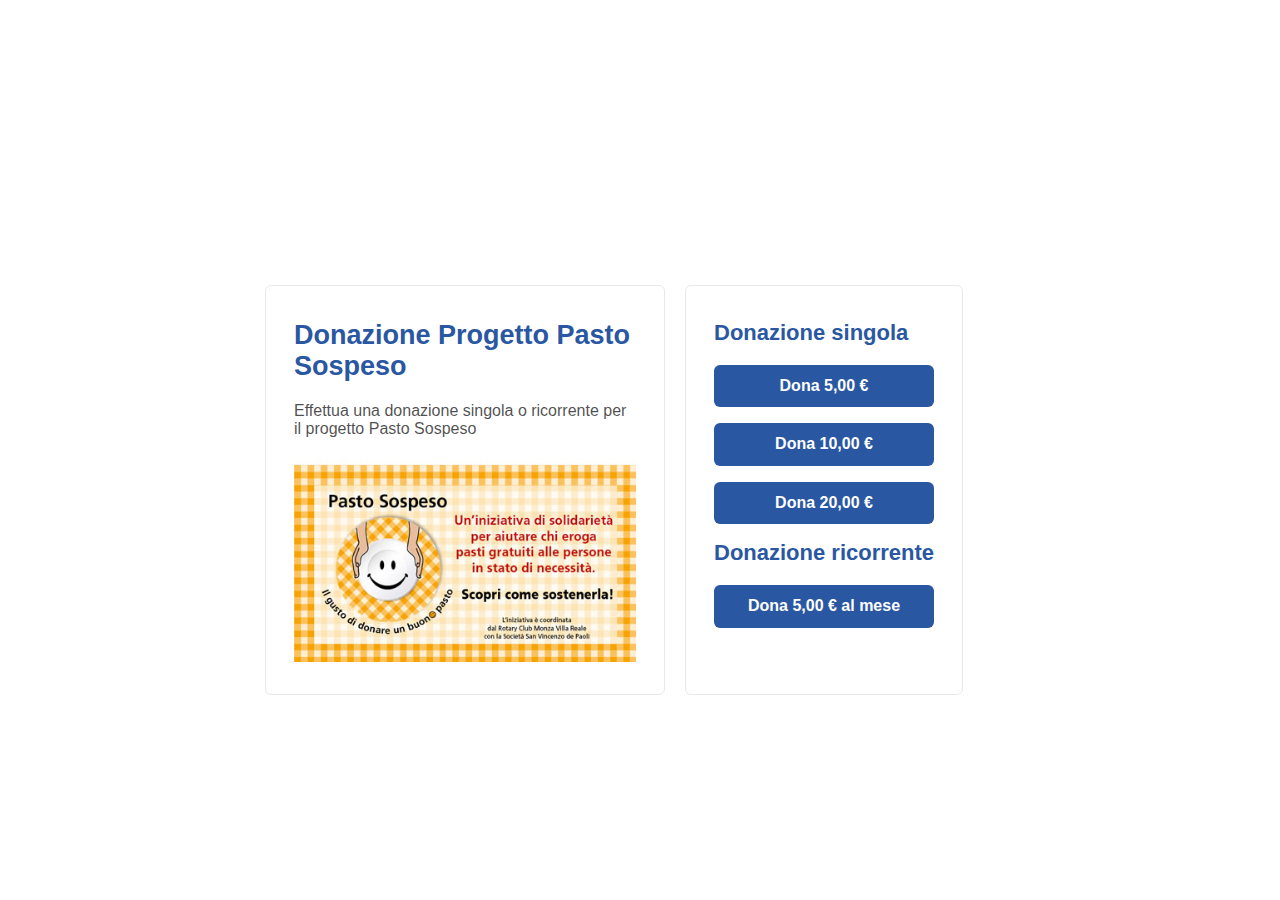
==== index.html @ 5814c50c "r8" ====
<!DOCTYPE html>
<html lang="en">
  <head>
    <meta charset="utf-8" />
    <title>Rotary Club Monza Villa Reale: Donazioni</title>
    <meta name="description" content="Pagina di donazione Rotary Club Monza Villa Reale" />
     <meta name="robots" content="noindex">

    <link rel="icon" href="favicon.ico" type="image/x-icon" />
    <link rel="stylesheet" href="css/normalize.css" />
    <link rel="stylesheet" href="css/global.css" />
    <!-- Load Stripe.js on your website. -->
    <script src="https://js.stripe.com/v3/"></script>
  </head>

  <body>
    <div class="sr-root">
      <div class="sr-main" style="display: flex;">
        <header class="sr-header">
          <div class="sr-header__logo"></div>
        </header>
        <div class="sr-container">

          <section class="container"> <h1>Donazione Progetto Pasto Sospeso</h1> <p>Effettua una donazione singola o ricorrente per il progetto Pasto Sospeso</p> <img src="psban.jpg"> </section>

          <section class="container">
            <h2>Donazione singola</h2>
            <button
              data-checkout-mode="payment"
              data-price-id="price_1Hu3ZQIT7gPyyIqs8YcpdMVZ"
            >
              Dona 5,00 €
            </button>
            <button
              data-checkout-mode="payment"
              data-price-id="price_1Hu3ZQIT7gPyyIqsh3HL1ruh"
            >
              Dona 10,00 €
            </button>
            <button
              data-checkout-mode="payment"
              data-price-id="price_1Hu3ZQIT7gPyyIqsol3q0xQT"
            >
              Dona 20,00 €
            </button>
            <h2 style="margin-top: 1rem;">Donazione ricorrente</h2>
            <button
              data-checkout-mode="subscription"
              data-price-id="price_1HxcAeIT7gPyyIqsZuQXYiHu"
            >
              Dona 5,00 € al mese
            </button>
          </section>

        </div>
        <div id="error-message"></div>
      </div>
    </div>
    <!--<div class="banner">
      <span>
        This is a
        <a href="https://github.com/stripe-samples"> Stripe Sample </a> on how
        to use Stripe Checkout on GitHub Pages.
        <a
          href="https://github.com/stripe-samples/github-pages-stripe-checkout"
        >
          View code on GitHub.
        </a>
      </span>
    </div>-->

    <script>
      // Replace with your own publishable key: https://dashboard.stripe.com/test/apikeys
      var PUBLISHABLE_KEY = 'pk_live_51Hu36MIT7gPyyIqsha17vFlfW82lDTzbxuQTQx61jVatVdYO3In7Ue0PzQRlsSOGjuE1mmaCwJtxnMBltozPjLQB00VCsqaCKW';
      // Replace with the domain you want your users to be redirected back to after payment
      var DOMAIN = location.href.replace(/[^/]*$/, '');

      var stripe = Stripe(PUBLISHABLE_KEY);

      // Handle any errors from Checkout
      var handleResult = function (result) {
        if (result.error) {
          var displayError = document.getElementById('error-message');
          displayError.textContent = result.error.message;
        }
      };

      document.querySelectorAll('button').forEach(function (button) {
        button.addEventListener('click', function (e) {
          var mode = e.target.dataset.checkoutMode;
          var priceId = e.target.dataset.priceId;
          var items = [{ price: priceId, quantity: 1 }];

          // Make the call to Stripe.js to redirect to the checkout page
          // with the sku or plan ID.
          stripe
            .redirectToCheckout({
              mode: mode,
              lineItems: items,
              successUrl:
                DOMAIN + 'success.html?session_id={CHECKOUT_SESSION_ID}',
              cancelUrl:
                DOMAIN + 'canceled.html?session_id={CHECKOUT_SESSION_ID}',
            })
            .then(handleResult);
        });
      });
    </script>
  </body>
</html>
---- css/global.css ----
/* Variables */
:root {
  --gray-offset: rgba(0, 0, 0, 0.03);
  --gray-border: rgba(0, 0, 0, 0.15);
  --gray-light: rgba(0, 0, 0, 0.4);
  --gray-mid: rgba(0, 0, 0, 0.7);
  --gray-dark: rgba(0, 0, 0, 0.9);
  --body-color: var(--gray-mid);
  --headline-color: var(--gray-dark);
  --accent-color: #2A57A2;
  --body-font-family: -apple-system, BlinkMacSystemFont, sans-serif;
  --radius: 6px;
  --logo-image: url("http://www.rotarymonzavillareale.it/templates/rotary-2014/images/logo.png");
  --form-width: 750px;
}

/* Base */
* {
  box-sizing: border-box;
}
body {
  font-family: var(--body-font-family);
  font-size: 16px;
  color: var(--body-color);
  -webkit-font-smoothing: antialiased;
}
h1,
h2,
h3,
h4,
h5,
h6 {
  color: var(--body-color);
  margin-top: 2px;
  margin-bottom: 4px;
}
h1 {
  font-size: 27px;
  color: var(--headline-color);
}
h2 {
  font-size: 22px;
  color: var(--headline-color);
}
h4 {
  font-weight: 500;
  font-size: 14px;
  color: var(--gray-light);
}

/* Layout */
.sr-root {
  display: flex;
  flex-direction: row;
  width: 100%;
  max-width: 980px;
  padding: 48px;
  align-content: center;
  justify-content: center;
  height: auto;
  min-height: 100vh;
  margin: 0 auto;
}
.sr-header {
  margin-bottom: 32px;
}
.sr-header a {
  display: block;
}
.sr-payment-summary {
  margin-bottom: 20px;
}
.sr-main,
.sr-content {
  display: flex;
  flex-direction: column;
  justify-content: center;
  height: 100%;
  align-self: center;
}
.sr-main {
  width: var(--form-width);
}
.sr-content {
  padding-left: 48px;
}
.sr-header__logo {
  background-image: var(--logo-image);
  height: 48px;
  background-size: contain;
  background-repeat: no-repeat;
  width: 100%;
}
.sr-legal-text {
  color: var(--gray-light);
  text-align: center;
  font-size: 13px;
  line-height: 17px;
  margin-top: 12px;
}
.sr-field-error {
  color: var(--accent-color);
  text-align: left;
  font-size: 13px;
  line-height: 17px;
  margin-top: 12px;
}

/* Form */
.sr-form-row {
  margin: 16px 0;
}
label {
  font-size: 13px;
  font-weight: 500;
  margin-bottom: 8px;
  display: inline-block;
}

/* Inputs */
.sr-input,
.sr-select,
input[type="text"],
input[type="number"] {
  border: 1px solid var(--gray-border);
  border-radius: var(--radius);
  padding: 5px 12px;
  height: 44px;
  width: 100%;
  transition: box-shadow 0.2s ease;
  background: white;
  -moz-appearance: none;
  -webkit-appearance: none;
  appearance: none;
  color: #32325d;
}
.sr-input:focus,
input[type="text"]:focus,
button:focus,
.focused {
  box-shadow: 0 0 0 1px rgba(50, 151, 211, 0.3), 0 1px 1px 0 rgba(0, 0, 0, 0.07),
    0 0 0 4px rgba(50, 151, 211, 0.3);
  outline: none;
  z-index: 9;
}
.sr-input::placeholder,
input[type="text"]::placeholder,
input[type="number"]::placeholder {
  color: var(--gray-light);
}

/* Checkbox */
.sr-checkbox-label {
  position: relative;
  cursor: pointer;
}

.sr-checkbox-label input {
  opacity: 0;
  margin-right: 6px;
}

.sr-checkbox-label .sr-checkbox-check {
  position: absolute;
  left: 0;
  height: 16px;
  width: 16px;
  background-color: white;
  border: 1px solid var(--gray-border);
  border-radius: 4px;
  transition: all 0.2s ease;
}

.sr-checkbox-label input:focus ~ .sr-checkbox-check {
  box-shadow: 0 0 0 1px rgba(50, 151, 211, 0.3), 0 1px 1px 0 rgba(0, 0, 0, 0.07),
    0 0 0 4px rgba(50, 151, 211, 0.3);
  outline: none;
}

.sr-checkbox-label input:checked ~ .sr-checkbox-check {
  background-color: var(--accent-color);
  background-image: url("https://storage.googleapis.com/stripe-sample-images/icon-checkmark.svg");
  background-repeat: no-repeat;
  background-size: 16px;
  background-position: -1px -1px;
}

/* Select */
.sr-select {
  display: block;
  height: 44px;
  margin: 0;
  background-image: url("https://storage.googleapis.com/stripe-sample-images/icon-chevron-down.svg");
  background-repeat: no-repeat, repeat;
  background-position: right 12px top 50%, 0 0;
  background-size: 0.65em auto, 100%;
}
.sr-select:after {
}
.sr-select::-ms-expand {
  display: none;
}
.sr-select:hover {
  cursor: pointer;
}
.sr-select:focus {
  box-shadow: 0 0 0 1px rgba(50, 151, 211, 0.3), 0 1px 1px 0 rgba(0, 0, 0, 0.07),
    0 0 0 4px rgba(50, 151, 211, 0.3);
  outline: none;
}
.sr-select option {
  font-weight: 400;
}
.sr-select:invalid {
  color: var(--gray-light);
  background-opacity: 0.4;
}

/* Combo inputs */
.sr-combo-inputs {
  display: flex;
  flex-direction: column;
}
.sr-combo-inputs input,
.sr-combo-inputs .sr-select {
  border-radius: 0;
  border-bottom: 0;
}
.sr-combo-inputs > input:first-child,
.sr-combo-inputs > .sr-select:first-child {
  border-radius: var(--radius) var(--radius) 0 0;
}
.sr-combo-inputs > input:last-child,
.sr-combo-inputs > .sr-select:last-child {
  border-radius: 0 0 var(--radius) var(--radius);
  border-bottom: 1px solid var(--gray-border);
}
.sr-combo-inputs > .sr-combo-inputs-row:last-child input:first-child {
  border-radius: 0 0 0 var(--radius);
  border-bottom: 1px solid var(--gray-border);
}
.sr-combo-inputs > .sr-combo-inputs-row:last-child input:last-child {
  border-radius: 0 0 var(--radius) 0;
  border-bottom: 1px solid var(--gray-border);
}
.sr-combo-inputs > .sr-combo-inputs-row:first-child input:first-child {
  border-radius: var(--radius) 0 0 0;
}
.sr-combo-inputs > .sr-combo-inputs-row:first-child input:last-child {
  border-radius: 0 var(--radius) 0 0;
}
.sr-combo-inputs > .sr-combo-inputs-row:first-child input:only-child {
  border-radius: var(--radius) var(--radius) 0 0;
}
.sr-combo-inputs-row {
  width: 100%;
  display: flex;
}

.sr-combo-inputs-row > input {
  width: 100%;
  border-radius: 0;
}

.sr-combo-inputs-row > input:first-child:not(:only-child) {
  border-right: 0;
}

.sr-combo-inputs-row:not(:first-of-type) .sr-input {
  border-radius: 0 0 var(--radius) var(--radius);
}

/* Buttons and links */
button {
  background: var(--accent-color);
  border-radius: var(--radius);
  color: white;
  border: 0;
  padding: 12px 16px;
  margin-top: 16px;
  font-weight: 600;
  cursor: pointer;
  transition: all 0.2s ease;
  display: block;
}
button:hover {
  filter: contrast(115%);
}
button:active {
  transform: translateY(0px) scale(0.98);
  filter: brightness(0.9);
}
button:disabled {
  opacity: 0.5;
  cursor: none;
}

.sr-payment-form button,
.fullwidth {
  width: 100%;
}

a {
  color: var(--accent-color);
  text-decoration: none;
  transition: all 0.2s ease;
}

a:hover {
  filter: brightness(0.8);
}

a:active {
  filter: brightness(0.5);
}

/* Code block */
.sr-callout {
  background: var(--gray-offset);
  padding: 12px;
  border-radius: var(--radius);
  max-height: 200px;
  overflow: auto;
}
code,
pre {
  font-family: "SF Mono", "IBM Plex Mono", "Menlo", monospace;
  font-size: 12px;
}

/* Stripe Element placeholder */
.sr-card-element {
  padding-top: 12px;
}

/* Responsiveness */
@media (max-width: 720px) {
  .sr-root {
    flex-direction: column;
    justify-content: flex-start;
    padding: 48px 20px;
    min-width: 320px;
  }

  .sr-header__logo {
    background-position: center;
  }

  .sr-payment-summary {
    text-align: center;
  }

  .sr-content {
    display: none;
  }

  .sr-main {
    width: 100%;
  }
}

/* Pasha styles – Brand-overrides, can split these out */
:root {
  --accent-color: #2A57A2;
  --headline-color: var(--accent-color);
  --logo-image: url("http://www.rotarymonzavillareale.it/templates/rotary-2014/images/logo.png");
}

.pasha-image-stack {
  display: grid;
  grid-gap: 12px;
  grid-template-columns: auto auto;
}

.pasha-image-stack img,
.pasha-image img {
  border-radius: var(--radius);
  background-color: var(--gray-border);
  box-shadow: 0 7px 14px 0 rgba(50, 50, 93, 0.1),
    0 3px 6px 0 rgba(0, 0, 0, 0.07);
  transition: all 0.8s ease;
  opacity: 0;
}

.pasha-image {
  text-align: center;
  margin-top: 20px;
}

.pasha-image img {
  opacity: 1;
}

.pasha-image-stack img:nth-child(1) {
  transform: translate(30px, 15px);
  opacity: 1;
}
.pasha-image-stack img:nth-child(2) {
  transform: translate(-28px, 0px);
  opacity: 1;
}
.pasha-image-stack img:nth-child(3) {
  transform: translate(64px, -50px);
  opacity: 1;
}

/* todo: spinner/processing state, errors, animations */

.spinner,
.spinner:before,
.spinner:after {
  border-radius: 50%;
}
.spinner {
  color: #ffffff;
  font-size: 22px;
  text-indent: -99999px;
  margin: 0px auto;
  position: relative;
  width: 20px;
  height: 20px;
  box-shadow: inset 0 0 0 2px;
  -webkit-transform: translateZ(0);
  -ms-transform: translateZ(0);
  transform: translateZ(0);
}
.spinner:before,
.spinner:after {
  position: absolute;
  content: "";
}
.spinner:before {
  width: 10.4px;
  height: 20.4px;
  background: var(--accent-color);
  border-radius: 20.4px 0 0 20.4px;
  top: -0.2px;
  left: -0.2px;
  -webkit-transform-origin: 10.4px 10.2px;
  transform-origin: 10.4px 10.2px;
  -webkit-animation: loading 2s infinite ease 1.5s;
  animation: loading 2s infinite ease 1.5s;
}
.spinner:after {
  width: 10.4px;
  height: 10.2px;
  background: var(--accent-color);
  border-radius: 0 10.2px 10.2px 0;
  top: -0.1px;
  left: 10.2px;
  -webkit-transform-origin: 0px 10.2px;
  transform-origin: 0px 10.2px;
  -webkit-animation: loading 2s infinite ease;
  animation: loading 2s infinite ease;
}
@-webkit-keyframes loading {
  0% {
    -webkit-transform: rotate(0deg);
    transform: rotate(0deg);
  }
  100% {
    -webkit-transform: rotate(360deg);
    transform: rotate(360deg);
  }
}
@keyframes loading {
  0% {
    -webkit-transform: rotate(0deg);
    transform: rotate(0deg);
  }
  100% {
    -webkit-transform: rotate(360deg);
    transform: rotate(360deg);
  }
}

/* Custom */
.sr-container {
  display: flex;
}
.container {
  border: 1px solid #e8e8e8;
  border-radius: 6px;
  padding: 32px 28px;
  display: flex;
  flex-direction: column;
  max-width: 400px;
  min-width: 250px;
}

.container .pasha-image-stack {
  margin-top: 20px;
}

.container:first-of-type {
  margin-right: 20px;
}

.quantity-setter {
  display: flex;
  justify-content: center;
  margin-top: 20px;
}

.quantity-setter input {
  border-radius: 0;
  width: 50px;
  padding: 0;
  text-align: center;
}

.quantity-setter .increment-btn {
  margin-top: 0;
  border-radius: 0;
  border: 1px solid var(--accent-color);
}

input[type="number"]::-webkit-inner-spin-button,
input[type="number"]::-webkit-outer-spin-button {
  -webkit-appearance: none;
  margin: 0;
}

/* Animated form */

.sr-root {
  animation: 0.4s form-in;
  animation-fill-mode: both;
  animation-timing-function: ease;
}

.sr-payment-form .sr-form-row {
  animation: 0.4s field-in;
  animation-fill-mode: both;
  animation-timing-function: ease;
  transform-origin: 50% 0%;
}

/* need saas for loop :D  */
.sr-payment-form .sr-form-row:nth-child(1) {
  animation-delay: 0;
}
.sr-payment-form .sr-form-row:nth-child(2) {
  animation-delay: 60ms;
}
.sr-payment-form .sr-form-row:nth-child(3) {
  animation-delay: 120ms;
}
.sr-payment-form .sr-form-row:nth-child(4) {
  animation-delay: 180ms;
}
.sr-payment-form .sr-form-row:nth-child(5) {
  animation-delay: 240ms;
}
.sr-payment-form .sr-form-row:nth-child(6) {
  animation-delay: 300ms;
}
.hidden {
  display: none !important;
}

.banner {
  max-width: 825px;
  margin: 0 auto;
  padding: 0 22px;
  font-size: 14px;
  background: white;
  color: #6a7c94;
  border-radius: 22px;
  box-shadow: 0px 2px 2px rgba(0, 0, 0, 0.15);
  display: flex;
  align-items: center;
  box-sizing: border-box;
  padding: 15px;
  line-height: 1.15;
  position: absolute;
  bottom: 2vh;
  left: 0;
  right: 0;
  text-align: center;
  justify-content: center;
}

@keyframes field-in {
  0% {
    opacity: 0;
    transform: translateY(8px) scale(0.95);
  }
  100% {
    opacity: 1;
    transform: translateY(0px) scale(1);
  }
}

@keyframes form-in {
  0% {
    opacity: 0;
    transform: scale(0.98);
  }
  100% {
    opacity: 1;
    transform: scale(1);
  }
}
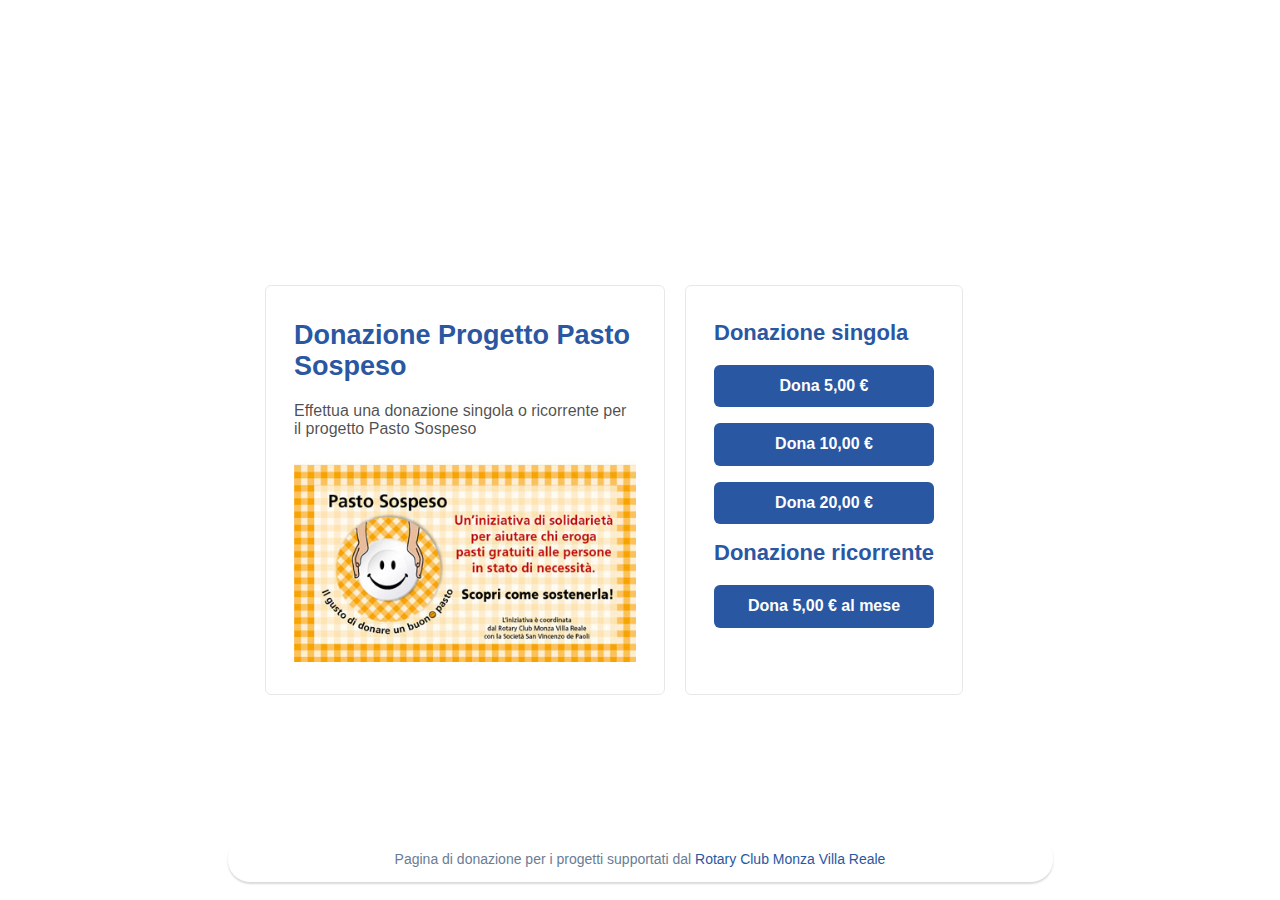
==== commit 79e4edb3: "r1" ====
--- a/index.html
+++ b/index.html
@@ -56,18 +56,12 @@
         <div id="error-message"></div>
       </div>
     </div>
-    <!--<div class="banner">
+    <div class="banner">
       <span>
-        This is a
-        <a href="https://github.com/stripe-samples"> Stripe Sample </a> on how
-        to use Stripe Checkout on GitHub Pages.
-        <a
-          href="https://github.com/stripe-samples/github-pages-stripe-checkout"
-        >
-          View code on GitHub.
-        </a>
+        Pagina di donazione per i progetti supportati dal 
+        <a href="http://www.rotarymonzavillareale.it/"> Rotary Club Monza Villa Reale </a>
       </span>
-    </div>-->
+    </div>
 
     <script>
       // Replace with your own publishable key: https://dashboard.stripe.com/test/apikeys
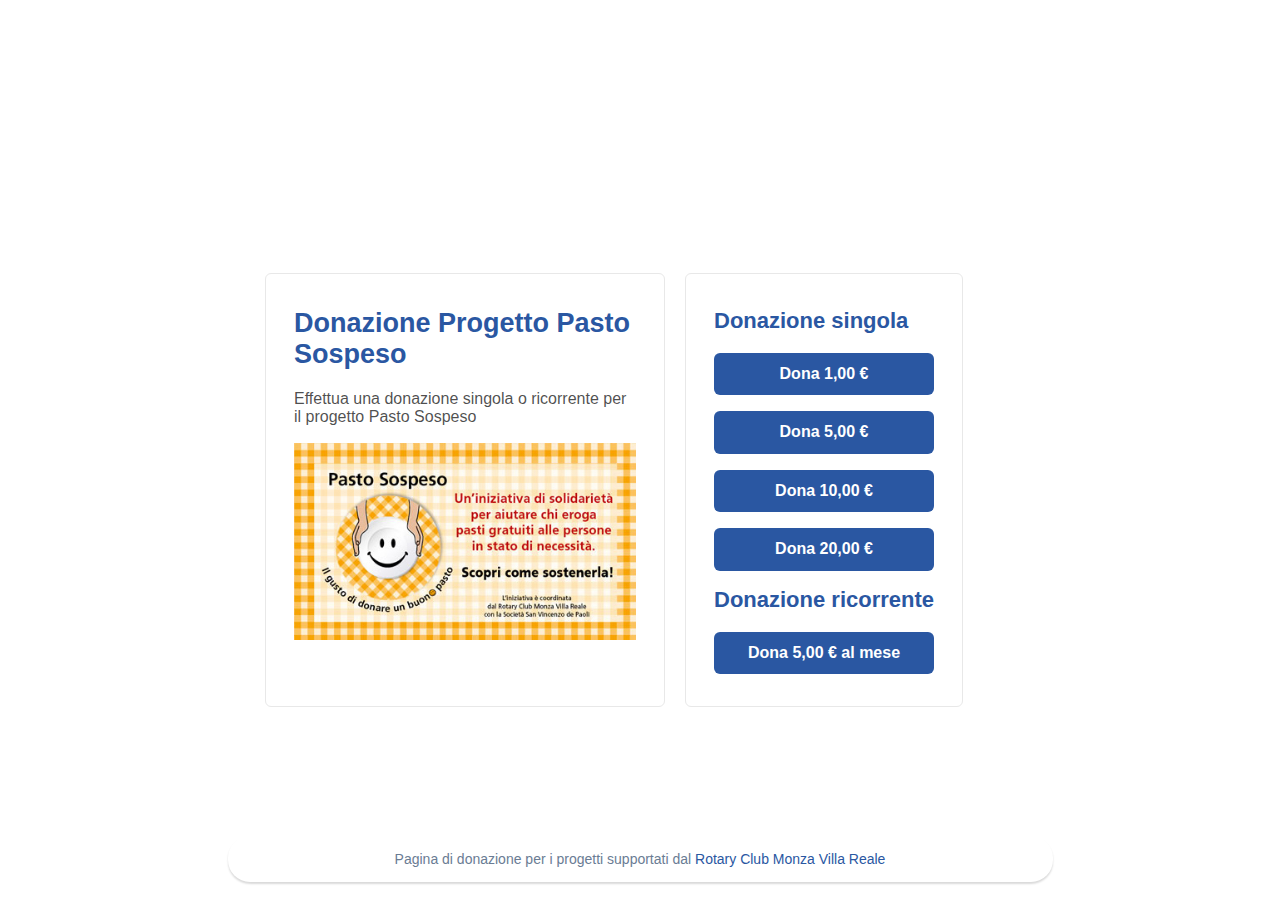
==== commit 1d98aa41: "up1euro" ====
--- a/index.html
+++ b/index.html
@@ -25,6 +25,12 @@
 
           <section class="container">
             <h2>Donazione singola</h2>
+            <button
+              data-checkout-mode="payment"
+              data-price-id="price_1HxcLnIT7gPyyIqstC0qiGkR"
+            >
+              Dona 1,00 €
+            </button>
             <button
               data-checkout-mode="payment"
               data-price-id="price_1Hu3ZQIT7gPyyIqs8YcpdMVZ"
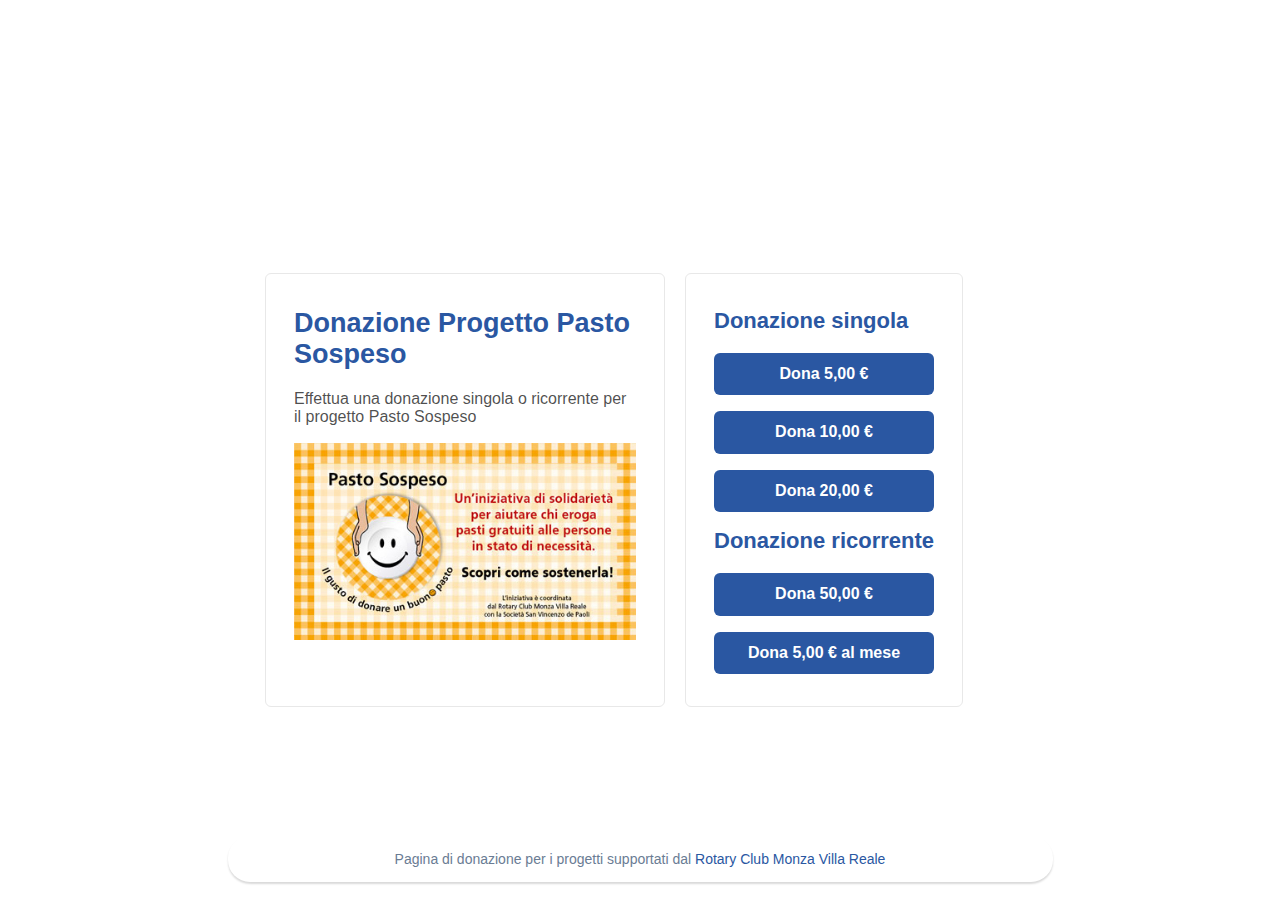
==== commit b1c716aa: "Update index.html" ====
--- a/index.html
+++ b/index.html
@@ -29,12 +29,6 @@
               data-checkout-mode="payment"
               data-price-id="price_1HxcLnIT7gPyyIqstC0qiGkR"
             >
-              Dona 1,00 €
-            </button>
-            <button
-              data-checkout-mode="payment"
-              data-price-id="price_1Hu3ZQIT7gPyyIqs8YcpdMVZ"
-            >
               Dona 5,00 €
             </button>
             <button
@@ -53,6 +47,12 @@
             <button
               data-checkout-mode="subscription"
               data-price-id="price_1HxcAeIT7gPyyIqsZuQXYiHu"
+            >
+              Dona 50,00 €
+            </button>
+            <button
+              data-checkout-mode="payment"
+              data-price-id="price_1Hu3ZQIT7gPyyIqs8YcpdMVZ"
             >
               Dona 5,00 € al mese
             </button>
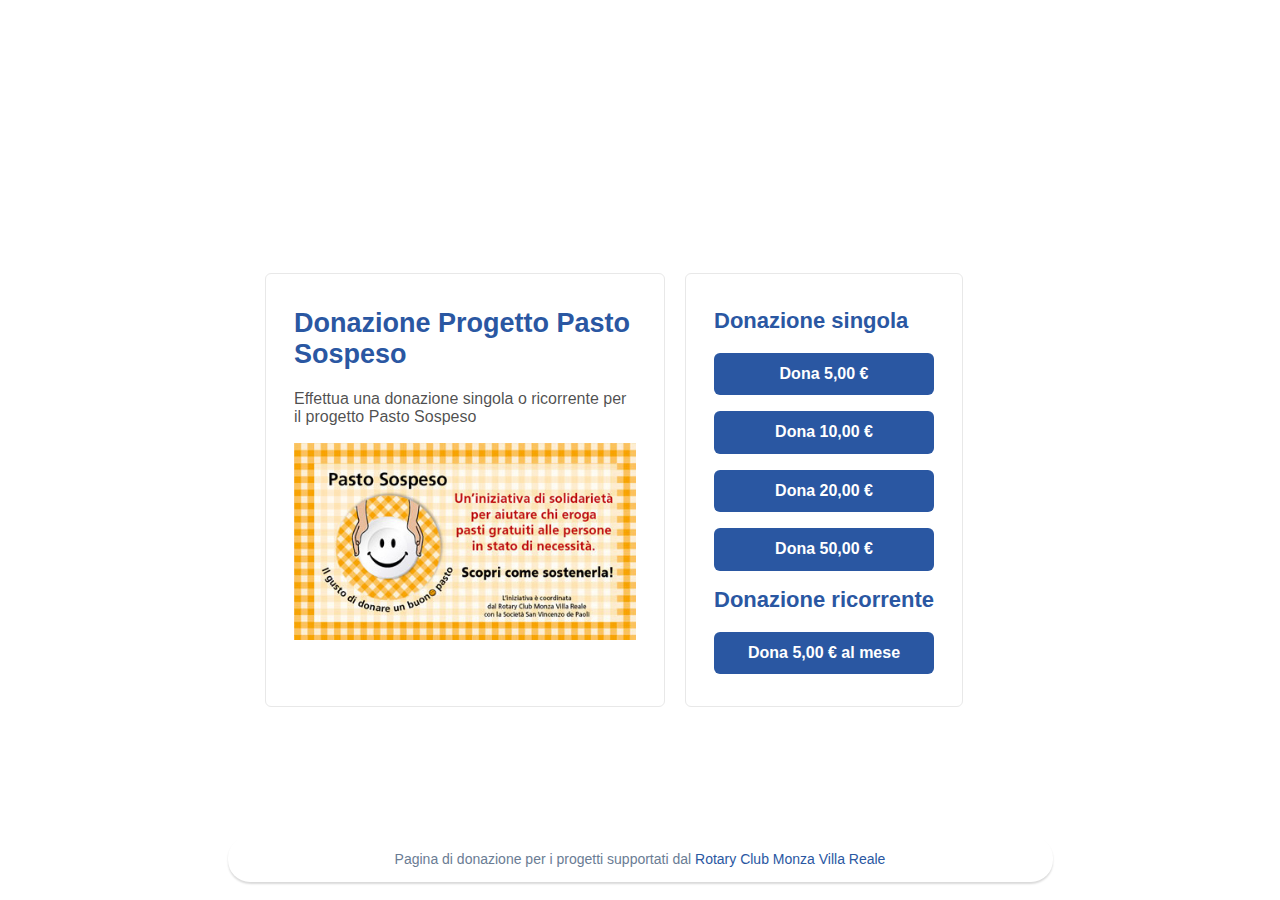
==== commit b78b5745: "50euro" ====
--- a/index.html
+++ b/index.html
@@ -27,7 +27,7 @@
             <h2>Donazione singola</h2>
             <button
               data-checkout-mode="payment"
-              data-price-id="price_1HxcLnIT7gPyyIqstC0qiGkR"
+              data-price-id="price_1Hu3ZQIT7gPyyIqs8YcpdMVZ"
             >
               Dona 5,00 €
             </button>
@@ -43,16 +43,16 @@
             >
               Dona 20,00 €
             </button>
+            <button
+              data-checkout-mode="payment"
+              data-price-id="price_1Hu3ZQIT7gPyyIqsol3q0xQT"
+            >
+              Dona 50,00 €
+            </button>
             <h2 style="margin-top: 1rem;">Donazione ricorrente</h2>
             <button
               data-checkout-mode="subscription"
               data-price-id="price_1HxcAeIT7gPyyIqsZuQXYiHu"
-            >
-              Dona 50,00 €
-            </button>
-            <button
-              data-checkout-mode="payment"
-              data-price-id="price_1Hu3ZQIT7gPyyIqs8YcpdMVZ"
             >
               Dona 5,00 € al mese
             </button>
